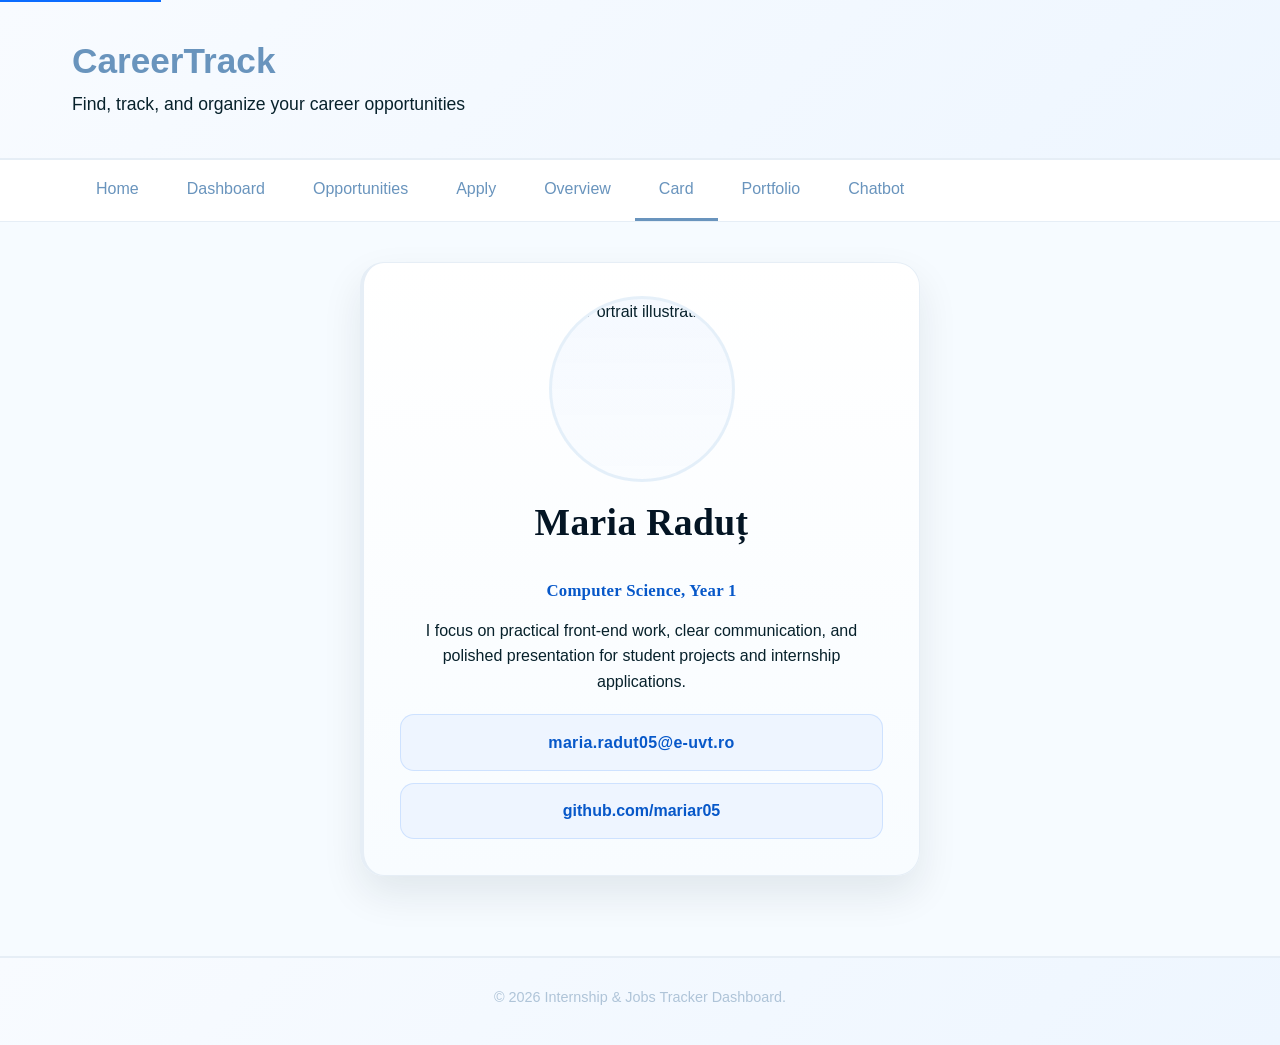
==== card.html @ cef5a026 "Add files via upload" ====
<!doctype html>
<html lang="en">
<head>
    <meta charset="UTF-8">
    <meta name="viewport" content="width=device-width, initial-scale=1.0">
    <title>Business Card - CareerTrack</title>
    <link rel="stylesheet" href="styles.css">
    <link rel="stylesheet" href="card.css">
</head>
<body class="card-page">
    <a href="#main-content" class="skip-link">Skip to main content</a>

    <header>
        <div class="container">
            <p class="site-title">CareerTrack</p>
            <p class="tagline">Find, track, and organize your career opportunities</p>
        </div>
    </header>

    <nav>
        <div class="container">
            <ul class="nav-list">
                <li><a href="index.html">Home</a></li>
                <li><a href="dashboard.html">Dashboard</a></li>
                <li><a href="jobs.html">Opportunities</a></li>
                <li><a href="contact.html">Apply</a></li>
                <li><a href="overview.html">Overview</a></li>
                <li><a href="card.html" class="active">Card</a></li>
                <li><a href="portfolio.html">Portfolio</a></li>
                <li><a href="chatbot.html">Chatbot</a></li>
            </ul>
        </div>
    </nav>

    <main id="main-content" class="card-page">
        <div class="container">
            <section class="card-shell" id="main-card">
                <img src="assets/card-avatar.png" alt="Portrait illustration" class="card-photo" style="box-shadow: 0 0 0 3px rgba(119, 173, 223, 0.18);">
                <h1 class="card-title" id="fullname">Maria Raduț</h1>
                <h2 class="card-subtitle">Computer Science, Year 1</h2>
                <p>I focus on practical front-end work, clear communication, and polished presentation for student projects and internship applications.</p>
                <div class="card-links">
                    <a href="mailto:maria.radut05@e-uvt.ro" class="card-email" id="email-link">maria.radut05@e-uvt.ro</a>
                    <a href="https://github.com/mariar05" class="card-github" id="github-link" target="_blank" rel="noopener noreferrer">github.com/mariar05</a>
                </div>
            </section>
        </div>
    </main>

    <footer>
        <div class="container">
            <p>&copy; 2026 Internship & Jobs Tracker Dashboard.</p>
        </div>
    </footer>
</body>
</html>
---- styles.css ----
* {
    margin: 0;
    padding: 0;
    box-sizing: border-box;
}

html {
    scroll-behavior: smooth;
}

body {
    font-family: 'Segoe UI', Tahoma, Geneva, Verdana, sans-serif;
    font-size: 16px;
    line-height: 1.6;
    color: #4a5f6f;
    background-color: #f5f7fa;
}

h1 {
    --accent: #b8c7d8;
    --accent-strong: #94a8bc;
    color: #2c4563;
    margin-bottom: 0.5rem;
}

h2 {
    font-size: 2rem;
    font-weight: 700;
    color: #34527a;
    margin-top: 2rem;
    margin-bottom: 1rem;
}

h3 {
    font-size: 1.5rem;
    font-weight: 600;
    color: #5a8bb5;
    margin-top: 1.5rem;
    margin-bottom: 0.75rem;
}

h4 {
    font-size: 1.1rem;
    font-weight: 600;
    color: #5a8bb5;
    margin-top: 1rem;
    margin-bottom: 0.5rem;
}

p {
    margin-bottom: 1rem;
    color: #5a6f7f;
}

a {
    color: #5a8bb5;
    text-decoration: none;
    transition: color 0.2s ease;
}

a:hover,
a:focus {
    color: #3d6b98;
    text-decoration: underline;
}

a:focus {
    outline: 2px solid #5a8bb5;
    outline-offset: 2px;
}

.skip-link {
    position: absolute;
    top: -40px;
    left: 0;
    background: #5a8bb5;
    color: white;
    padding: 8px;
    text-decoration: none;
    z-index: 100;
    border-radius: 0;
}

.skip-link:focus {
    top: 0;
}

.main-jump-wrap {
    padding-top: 0.75rem;
}

.main-jump-btn {
    display: inline-block;
    padding: 0.6rem 1rem;
    border: 1px solid #5a8bb5;
    border-radius: 4px;
    background-color: rgba(90, 139, 181, 0.15);
    color: #cbd7e3;
    font-weight: 600;
    text-decoration: none;
}

.main-jump-btn:hover {
    background-color: rgba(90, 139, 181, 0.25);
    text-decoration: none;
}

.main-jump-btn:focus {
    outline: 2px solid #9ecbf0;
    outline-offset: 2px;
}


.container {
    max-width: 1200px;
    margin: 0 auto;
    padding: 0 2rem;
}


header {
    background: linear-gradient(135deg, #e8f0f8 0%, #d4e5f0 100%);
    color: #2c4563;
    padding: 2.5rem 0;
    border-bottom: 2px solid #5a8bb5;
}

header .site-title {
    color: #2c4563;
    font-size: 2.2rem;
    font-weight: 700;
    line-height: 1.2;
    margin-bottom: 0.5rem;
}

.tagline {
    font-size: 1.1rem;
    color: #5a7a8f;
    margin: 0;
}


nav {
    background-color: white;
    border-bottom: 2px solid #e8f0f8;
    position: sticky;
    top: 0;
    z-index: 50;
}

.nav-list {
    list-style: none;
    display: flex;
    flex-wrap: wrap;
    gap: 0;
}

.nav-list a {
    display: block;
    padding: 1rem 1.5rem;
    color: #5a8bb5;
    font-weight: 500;
    transition: background-color 0.15s ease, color 0.15s ease;
    text-decoration: none;
    border-bottom: 3px solid transparent;
}

.nav-list a:hover {
    background-color: #f5f7fa;
    text-decoration: none;
    color: #3d6b98;
}

.nav-list a:focus {
    outline: 2px solid #5a8bb5;
    outline-offset: -4px;
}

.nav-list a.active {
    background-color: transparent;
    border-bottom: 3px solid #5a8bb5;
    color: #2c4563;
    text-decoration: none;
}

main {
    padding: 2.5rem 0;
    min-height: calc(100vh - 300px);
}


.hero {
    background-color: white;
    padding: 2.5rem;
    border-radius: 4px;
    border: 1px solid #d0dce8;
    border-left: 4px solid #5a8bb5;
    margin-bottom: 2.5rem;
    box-shadow: 0 1px 3px rgba(0, 0, 0, 0.05);
}

.hero h2 {
    margin-top: 0;
    color: #34527a;
}


.features {
    margin-bottom: 2.5rem;
}

.feature-grid {
    display: grid;
    grid-template-columns: repeat(auto-fit, minmax(280px, 1fr));
    gap: 2rem;
    margin-top: 1.5rem;
}

.feature-card {
    background-color: white;
    padding: 2rem;
    border-radius: 4px;
    border: 1px solid #d0dce8;
    border-left: 4px solid #5a8bb5;
    transition: box-shadow 0.2s ease, transform 0.2s ease;
    box-shadow: 0 1px 3px rgba(0, 0, 0, 0.05);
}

.feature-card:hover {
    box-shadow: 0 4px 8px rgba(90, 139, 181, 0.15);
    transform: translateY(-2px);
}

.feature-card h3 {
    margin-top: 0;
    color: #5a8bb5;
}


.latest-updates {
    margin-bottom: 2.5rem;
}

.updates-list {
    display: grid;
    gap: 1.5rem;
}

.update-item {
    background-color: white;
    padding: 1.75rem;
    border-radius: 4px;
    border: 1px solid #d0dce8;
    border-left: 4px solid #5a8bb5;
    box-shadow: 0 1px 3px rgba(0, 0, 0, 0.05);
}

.update-item h3 {
    margin-top: 0;
    color: #34527a;
}

.update-item p {
    margin-bottom: 0.5rem;
}


.dashboard-overview {
    margin-bottom: 2.5rem;
}

.stats-grid {
    display: grid;
    grid-template-columns: repeat(auto-fit, minmax(200px, 1fr));
    gap: 1.5rem;
    margin-top: 1.5rem;
}

.stat-card {
    background: linear-gradient(135deg, #e8f0f8 0%, #d4e5f0 100%);
    color: #2c4563;
    padding: 2rem;
    border-radius: 4px;
    text-align: center;
    border: 1px solid #c0d5e8;
    box-shadow: 0 2px 4px rgba(90, 139, 181, 0.1);
}

.stat-number {
    font-size: 2.5rem;
    font-weight: 700;
    color: #5a8bb5;
    margin-bottom: 0.5rem;
}

.stat-label {
    font-size: 0.95rem;
    opacity: 1;
    color: #5a7a8f;
}

.dashboard-content {
    margin-bottom: 2.5rem;
}

.info-boxes {
    display: grid;
    grid-template-columns: repeat(auto-fit, minmax(250px, 1fr));
    gap: 1.5rem;
    margin-top: 1.5rem;
}

.info-box {
    background-color: white;
    padding: 1.75rem;
    border-radius: 4px;
    border: 1px solid #d0dce8;
    border-left: 4px solid #5a8bb5;
    box-shadow: 0 1px 3px rgba(0, 0, 0, 0.05);
}

.info-box h4 {
    margin-top: 0;
    color: #5a8bb5;
}


.tips-list {
    background-color: white;
    padding: 1.75rem;
    border-radius: 4px;
    border: 1px solid #d0dce8;
    border-left: 4px solid #5a8bb5;
    margin-top: 1.5rem;
    box-shadow: 0 1px 3px rgba(0, 0, 0, 0.05);
}

.tips-list li {
    margin-bottom: 1rem;
    color: #5a6f7f;
}


.opportunities-table-section {
    background-color: white;
    padding: 1.75rem;
    border-radius: 4px;
    border: 1px solid #d0dce8;
    box-shadow: 0 1px 3px rgba(0, 0, 0, 0.05);
    overflow-x: auto;
    margin-bottom: 2.5rem;
}

.opportunities-table {
    width: 100%;
    border-collapse: collapse;
    margin-top: 1rem;
}

.opportunities-table caption {
    text-align: left;
    padding: 1rem 0;
    font-weight: 600;
    color: #2c4563;
    font-size: 0.95rem;
}

.opportunities-table thead {
    background-color: #e8f0f8;
    color: #2c4563;
    border-bottom: 2px solid #5a8bb5;
}

.opportunities-table th {
    padding: 1rem;
    text-align: left;
    font-weight: 600;
    color: #2c4563;
    border: none;
}

.opportunities-table td {
    padding: 1rem;
    border-bottom: 1px solid #e0e5ec;
    color: #5a6f7f;
}

.opportunities-table tbody tr:hover {
    background-color: #f5f7fa;
}

.opportunities-table tbody tr:nth-child(even) {
    background-color: white;
}


.status-open {
    display: inline-block;
    background-color: #d4edda;
    color: #5a7a5f;
    padding: 0.3rem 0.7rem;
    border-radius: 0;
    font-size: 0.85rem;
    font-weight: 500;
}

.status-closing {
    display: inline-block;
    background-color: #fff3cd;
    color: #856404;
    padding: 0.3rem 0.7rem;
    border-radius: 0;
    font-size: 0.85rem;
    font-weight: 500;
}


.tips-container {
    display: grid;
    grid-template-columns: repeat(auto-fit, minmax(250px, 1fr));
    gap: 1.5rem;
    margin-top: 1.5rem;
}

.tip {
    background-color: white;
    padding: 1.5rem;
    border-radius: 4px;
    border: 1px solid #d0dce8;
    border-left: 4px solid #5a8bb5;
    box-shadow: 0 1px 3px rgba(0, 0, 0, 0.05);
}

.tip h4 {
    margin-top: 0;
    color: #5a8bb5;
}

.form-section {
    background-color: white;
    padding: 1.75rem;
    border-radius: 4px;
    border: 1px solid #d0dce8;
    box-shadow: 0 1px 3px rgba(0, 0, 0, 0.05);
    margin-bottom: 2.5rem;
}

.application-form {
    max-width: 600px;
}

fieldset {
    border: 1px solid #d0dce8;
    padding: 1.5rem;
    margin-bottom: 1.5rem;
    border-radius: 4px;
    background-color: #f5f7fa;
}

legend {
    font-size: 1.1rem;
    font-weight: 600;
    color: #2c4563;
    padding: 0 0.5rem;
}

.form-group {
    margin-bottom: 1.5rem;
}

label {
    display: block;
    margin-bottom: 0.5rem;
    font-weight: 500;
    color: #34527a;
}

.required {
    color: #c85a52;
    font-weight: 600;
}

input[type="text"],
input[type="email"],
input[type="tel"],
select,
textarea {
    width: 100%;
    padding: 0.75rem;
    border: 1px solid #d0dce8;
    border-radius: 2px;
    font-size: 1rem;
    font-family: inherit;
    transition: border-color 0.15s ease, box-shadow 0.15s ease;
    background-color: white;
    color: #5a6f7f;
}

input[type="text"]:focus,
input[type="email"]:focus,
input[type="tel"]:focus,
select:focus,
textarea:focus {
    outline: none;
    border-color: #5a8bb5;
    box-shadow: 0 0 0 3px rgba(90, 139, 181, 0.1);
}

textarea {
    resize: vertical;
    min-height: 120px;
}

.checkbox-group {
    display: flex;
    align-items: center;
}

.checkbox-group label {
    display: flex;
    align-items: center;
    margin-bottom: 0;
    font-weight: normal;
    margin-right: 1.5rem;
    color: #5a6f7f;
}

input[type="checkbox"] {
    margin-right: 0.5rem;
    width: 18px;
    height: 18px;
    cursor: pointer;
}

.form-actions {
    display: flex;
    gap: 1rem;
    margin-top: 2rem;
}

.btn {
    padding: 0.75rem 2rem;
    border: none;
    border-radius: 2px;
    font-size: 1rem;
    font-weight: 600;
    cursor: pointer;
    transition: background-color 0.15s ease, box-shadow 0.15s ease;
}

.btn:focus {
    outline: 2px solid #5a8bb5;
    outline-offset: 2px;
}

.btn:active {
    transform: none;
}

.btn-primary {
    background-color: #5a8bb5;
    color: white;
    box-shadow: 0 2px 4px rgba(90, 139, 181, 0.2);
}

.btn-primary:hover {
    background-color: #4a7ba5;
}

.btn-secondary {
    background-color: #e0e8f0;
    color: #34527a;
    box-shadow: 0 1px 2px rgba(0, 0, 0, 0.05);
}

.btn-secondary:hover {
    background-color: #d0dce8;
}

.form-note {
    font-size: 0.9rem;
    color: #8a9fab;
    margin-top: 1.5rem;
    padding-top: 1rem;
    border-top: 1px solid #d0dce8;
}

.contact-info {
    margin-bottom: 2.5rem;
}

.contact-methods {
    display: grid;
    grid-template-columns: repeat(auto-fit, minmax(250px, 1fr));
    gap: 1.5rem;
    margin-top: 1.5rem;
}

.contact-method {
    background-color: white;
    padding: 1.5rem;
    border-radius: 4px;
    border: 1px solid #d0dce8;
    box-shadow: 0 1px 3px rgba(0, 0, 0, 0.05);
}

.contact-method h4 {
    margin-top: 0;
    color: #5a8bb5;
}

.contact-method p {
    margin-bottom: 0;
    color: #5a6f7f;
}


footer {
    background: linear-gradient(135deg, #e8f0f8 0%, #d4e5f0 100%);
    color: #2c4563;
    text-align: center;
    padding: 1.75rem 0;
    margin-top: 2.5rem;
    border-top: 2px solid #5a8bb5;
}

footer p {
    margin-bottom: 0.5rem;
    color: #34527a;
}

footer p:last-child {
    font-size: 0.9rem;
    color: #5a7a8f;
}

body {
    color: #d8e1ea;
    background-color: #0f1720;
}

h1,
h2 {
    color: #e8f0f8;
}

h3,
h4 {
    color: #8fc2ec;
}

p,
label,
.stat-label,
.form-note,
.contact-method p,
.tips-list li,
.opportunities-table td,
.tagline {
    color: #b7c7d8;
}

a {
    color: #9ecbf0;
}

a:hover,
a:focus {
    color: #c2dff8;
}

a:focus,
.btn:focus,
.nav-list a:focus {
    outline-color: #9ecbf0;
}

.skip-link {
    background: #4a7ba5;
    color: #ffffff;
}

header {
    background: linear-gradient(135deg, #182633 0%, #1d3245 100%);
    color: #e8f0f8;
    border-bottom: 2px solid #4a7ba5;
}

header .site-title {
    color: #e8f0f8;
}

nav {
    background-color: #13202d;
    border-bottom: 1px solid #24394c;
}

.nav-list a {
    color: #9ecbf0;
}

.nav-list a:hover {
    background-color: #1a2b3b;
    color: #d5ebff;
}

.nav-list a.active {
    border-bottom-color: #8fc2ec;
    color: #e8f0f8;
}

.hero,
.feature-card,
.update-item,
.info-box,
.tips-list,
.opportunities-table-section,
.tip,
.form-section,
.contact-method {
    background-color: #162330;
    border-color: #24394c;
    box-shadow: 0 2px 10px rgba(0, 0, 0, 0.25);
}

.hero,
.feature-card,
.update-item,
.info-box,
.tips-list,
.tip {
    border-left-color: #4a7ba5;
}

.hero h2,
.update-item h3,
.opportunities-table caption,
legend {
    color: #e8f0f8;
}

.stat-card {
    background: linear-gradient(135deg, #1f3144 0%, #28445f 100%);
    color: #e8f0f8;
    border-color: #355573;
}

.stat-number {
    color: #9ecbf0;
}

.opportunities-table thead {
    background-color: #1e3346;
    border-bottom-color: #4a7ba5;
}

.opportunities-table th {
    color: #e8f0f8;
}

.opportunities-table td {
    border-bottom-color: #223648;
}

.opportunities-table tbody tr:hover {
    background-color: #1a2c3b;
}

.opportunities-table tbody tr:nth-child(even) {
    background-color: #142331;
}

.status-open {
    background-color: #1f6d44;
    color: #eafff2;
}

.status-closing {
    background-color: #8c6b1f;
    color: #fff6d8;
}

fieldset {
    border-color: #2a4257;
    background-color: #13202d;
}

input[type="text"],
input[type="email"],
input[type="tel"],
select,
textarea {
    background-color: #0f1b26;
    color: #d8e1ea;
    border-color: #2a4257;
}

input[type="text"]:focus,
input[type="email"]:focus,
input[type="tel"]:focus,
select:focus,
textarea:focus {
    border-color: #8fc2ec;
    box-shadow: 0 0 0 3px rgba(143, 194, 236, 0.18);
}

.required {
    color: #ff8b82;
}

.btn-primary {
    background-color: #4a7ba5;
    color: #f5fbff;
}

.btn-primary:hover {
    background-color: #5a8bb5;
}

.btn-secondary {
    background-color: #2a4257;
    color: #dce8f3;
}

.btn-secondary:hover {
    background-color: #355573;
}

.form-note {
    border-top-color: #2a4257;
}

footer {
    background: linear-gradient(135deg, #182633 0%, #1d3245 100%);
    color: #dbe7f2;
    border-top: 2px solid #4a7ba5;
}

footer p,
footer p:last-child {
    color: #c3d6e7;
}

@media (max-width: 768px) {
    h1 {
        font-size: 1.8rem;
    }

    h2 {
        font-size: 1.5rem;
    }

    h3 {
        font-size: 1.2rem;
    }

    .container {
        padding: 0 1rem;
    }

    .nav-list {
        gap: 0;
    }

    .nav-list a {
        padding: 0.75rem 1rem;
        font-size: 0.95rem;
    }

    main {
        padding: 1.5rem 0;
    }

    .hero,
    .feature-grid,
    .stats-grid,
    .info-boxes,
    .tips-container,
    .contact-methods {
        margin-bottom: 1.5rem;
    }

    .feature-grid,
    .stats-grid,
    .info-boxes,
    .tips-container,
    .contact-methods {
        grid-template-columns: 1fr;
    }

    .form-actions {
        flex-direction: column;
    }

    .btn {
        width: 100%;
    }

    .opportunities-table-section {
        padding: 1rem;
    }

    .opportunities-table {
        font-size: 0.9rem;
    }

    .opportunities-table th,
    .opportunities-table td {
        padding: 0.75rem;
    }

    .main-jump-btn {
        width: 100%;
        text-align: center;
    }
}

@media (max-width: 480px) {
    h1 {
        font-size: 1.5rem;
    }

    h2 {
        font-size: 1.25rem;
        margin-top: 1.5rem;
    }

    body {
        font-size: 15px;
    }

    header {
        padding: 1.5rem 0;
    }

    main {
        padding: 1rem 0;
    }

    fieldset {
        padding: 1rem;
        margin-bottom: 1rem;
    }

    .stat-number {
        font-size: 2rem;
    }
}

:root {
    --bg-0: #0b1118;
    --bg-1: #111a24;
    --bg-2: #162230;
    --line: #2b3f53;
    --line-soft: #233444;
    --text-strong: #edf3fa;
    --text: #c6d4e2;
    --text-soft: #9fb2c4;
    --accent: #9dc7ee;
    --accent-strong: #77addf;
}

body {
    font-family: "Trebuchet MS", "Gill Sans", "Segoe UI", sans-serif;
    font-size: 16px;
    line-height: 1.6;
    color: var(--text);
    background:
        radial-gradient(1200px 500px at 15% -10%, #1c2b3a 0%, transparent 60%),
        radial-gradient(1000px 450px at 85% -15%, #17293a 0%, transparent 58%),
        var(--bg-0);
}

h1,
h2,
h3,
h4,
legend {
    font-family: "Palatino Linotype", "Book Antiqua", Palatino, serif;
    letter-spacing: 0.25px;
    line-height: 1.3;
}

h1,
h2 {
    color: var(--text-strong);
}

h3,
h4,
.nav-list a.active,
.hero h2,
.update-item h3,
.opportunities-table caption {
    color: var(--accent);
}

p,
label,
.stat-label,
.form-note,
.contact-method p,
.tips-list li,
.opportunities-table td,
.tagline {
    color: #a8bccf;
}

header,
footer {
    background: linear-gradient(135deg, #121c27 0%, #172533 100%);
    border-color: var(--line);
}

nav {
    background-color: rgba(18, 29, 40, 0.92);
    border-bottom: 1px solid var(--line);
    backdrop-filter: blur(6px);
}

.nav-list a {
    color: #b8d5ee;
    border-bottom-color: transparent;
}

.nav-list a:hover {
    background-color: rgba(119, 173, 223, 0.09);
    color: #d8ebfb;
}

.nav-list a.active {
    border-bottom-color: var(--accent-strong);
}

.hero,
.feature-card,
.update-item,
.info-box,
.tips-list,
.opportunities-table-section,
.tip,
.form-section,
.contact-method,
.stat-card,
fieldset {
    background: linear-gradient(180deg, rgba(27, 40, 54, 0.95) 0%, rgba(22, 34, 47, 0.95) 100%);
    border: 1px solid var(--line-soft);
    box-shadow: 0 10px 24px rgba(4, 9, 14, 0.26);
}

.hero,
.feature-card,
.update-item,
.info-box,
.tips-list,
.tip {
    border-left: 3px solid var(--accent-strong);
}

.feature-card:hover {
    box-shadow: 0 14px 28px rgba(7, 14, 21, 0.32);
}

.opportunities-table thead {
    background-color: #1a2a3a;
    border-bottom-color: var(--accent-strong);
}

.opportunities-table th {
    color: #dbe9f6;
}

.opportunities-table td {
    border-bottom-color: #273a4d;
}

.opportunities-table tbody tr:hover {
    background-color: #1a2b3a;
}

.opportunities-table tbody tr:nth-child(even) {
    background-color: #142230;
}

input[type="text"],
input[type="email"],
input[type="tel"],
select,
textarea {
    background-color: #0f1a25;
    color: #deebf8;
    border: 1px solid #35506a;
}

input[type="text"]:focus,
input[type="email"]:focus,
input[type="tel"]:focus,
select:focus,
textarea:focus {
    border-color: var(--accent);
    box-shadow: 0 0 0 3px rgba(157, 199, 238, 0.22);
}

.btn-primary {
    background: linear-gradient(180deg, #78afdf 0%, #5f98cb 100%);
    color: #f6fbff;
}

.btn-primary:hover {
    background: linear-gradient(180deg, #89bae6 0%, #699fd0 100%);
}

.btn-secondary {
    background: #2a3e53;
    color: #d4e3f2;
}

.btn-secondary:hover {
    background: #334b63;
}

footer p,
footer p:last-child {
    color: #afc4d8;
}

header,
footer {
    background: linear-gradient(135deg, #111b26 0%, #162535 100%);
}

.hero,
.feature-card,
.update-item,
.info-box,
.tips-list,
.tip {
    border-left-color: #6ea7da;
}

.opportunities-table thead {
    border-bottom-color: #6ea7da;
}

.status-open {
    background-color: #1f5f4d;
    color: #e7fff6;
}

.status-closing {
    background-color: #3b4f68;
    color: #e8f1fb;
}

.btn-primary {
    background: linear-gradient(180deg, #77addf 0%, #5e95c7 100%);
}

.btn-primary:hover {
    background: linear-gradient(180deg, #86bae8 0%, #6aa1d1 100%);
}


body {
    background:
        radial-gradient(1100px 460px at 18% -10%, #1a2531 0%, transparent 62%),
        radial-gradient(900px 420px at 82% -12%, #182432 0%, transparent 60%),
        #0c131b;
}

.nav-list a {
    color: #c3cfdb;
}

.nav-list a:hover {
    background-color: rgba(148, 168, 188, 0.12);
    color: #e1e9f1;
}

.nav-list a.active,
h3,
h4,
.hero h2,
.update-item h3,
.opportunities-table caption {
    color: #cbd7e3;
}

.hero,
.feature-card,
.update-item,
.info-box,
.tips-list,
.tip {
    border-left-color: #748ca4;
}

.opportunities-table thead {
    border-bottom-color: #748ca4;
}


.opportunities-table thead {
    background-color: #a6bedc;
}

.opportunities-table tbody tr:nth-child(odd) {
    background-color: #ffffff;
}

.opportunities-table tbody tr:nth-child(even) {
    background-color: #fbfdff;
}

.opportunities-table tbody tr:hover {
    background-color: #eef6ff;
}

.opportunities-table td {
    color: var(--text);
    border-bottom-color: #e6eef6;
}


.btn-primary {
    background: linear-gradient(180deg, #5f7387 0%, #4e6072 100%);
    border-color: rgba(226, 235, 244, 0.18);
}

.btn-primary:hover {
    background: linear-gradient(180deg, #6a8096 0%, #576b80 100%);
    box-shadow: 0 0 0 1px rgba(212, 223, 234, 0.22), 0 8px 20px rgba(9, 19, 29, 0.35);
}

.btn-secondary {
    background: #2f3c4a;
    border-color: #4b6176;
    color: #d7e1ec;
}

.btn-secondary:hover {
    background: #3a4959;
}

.status-open {
    background-color: #1f6d44;
    color: #eafff2;
}

.status-closing {
    background-color: #8c6b1f;
    color: #fff6d8;
}

.opportunities-table caption {
    caption-side: top;
    text-align: left;
    padding: 0 0 0.65rem;
    font-family: "Trebuchet MS", "Gill Sans", "Segoe UI", sans-serif;
    font-size: 1.12rem;
    font-weight: 600;
    line-height: 1.35;
    letter-spacing: 0;
    color: #b2c0d0;
}

.opportunities-table {
    margin-top: 0;
}

.form-section {
    max-width: 760px;
    margin-left: auto;
    margin-right: auto;
}

.application-form {
    max-width: 100%;
    margin-left: auto;
    margin-right: auto;
}

input[type="text"]:focus,
input[type="email"]:focus,
input[type="tel"]:focus,
select:focus,
textarea:focus {
    border-color: #9db0c4;
    box-shadow: 0 0 0 3px rgba(157, 176, 196, 0.2);
}

:root {
    --bg-0: #ffffff;
    --bg-1: #f6fbff;
    --bg-2: #f0f6fb;
    --line: #e6eef6;
    --line-soft: #f0f6fb;
    --text-strong: #0f2430;
    --text: #223241;
    --text-soft: #456f91;
    --accent: #0b6cff;
    --accent-strong: #0758c9;
}

body {
    background: var(--bg-1);
    color: var(--text);
    background-image: none !important;
}

header, footer {
    background: linear-gradient(135deg, #f8fbff 0%, #eef6ff 100%);
    color: var(--text-strong);
    border-color: var(--line);
}

nav {
    background-color: #ffffff;
    border-bottom-color: var(--line);
    color: var(--text);
    backdrop-filter: none;
}

.nav-list a {
    color: var(--accent);
}

.nav-list a:hover {
    background-color: #d3e5f8;
    color: var(--accent-strong);
}

.nav-list a.active {
    border-bottom-color: var(--accent);
    color: var(--text-strong);
}

.hero,
.feature-card,
.update-item,
.info-box,
.tips-list,
.opportunities-table-section,
.tip,
.form-section,
.contact-method,
.stat-card,
fieldset {
    background: #ffffff;
    border: 1px solid var(--line);
    box-shadow: 0 6px 18px rgba(16,30,45,0.06);
}

.hero,
.feature-card,
.update-item,
.info-box,
.tips-list,
.tip {
    border-left-color: var(--accent);
}

a {
    color: var(--accent);
}

a:hover,
a:focus {
    color: var(--accent-strong);
}

.btn-primary {
    background: linear-gradient(180deg, var(--accent) 0%, var(--accent-strong) 100%);
    color: #ffffff;
    box-shadow: 0 6px 18px rgba(11,108,255,0.12);
}

.btn-secondary {
    background: #f0f6fb;
    color: var(--text-strong);
}

input[type="text"],
input[type="email"],
input[type="tel"],
select,
textarea {
    background-color: #ffffff;
    color: var(--text);
    border: 1px solid var(--line);
    box-shadow: none;
}

.skip-link {
    background: var(--accent);
    color: #ffffff;
}

footer p {
    color: var(--text-soft);
}

.opportunities-table thead {
    background-color: #f0f6fb;
    border-bottom-color: var(--accent);
}

:root {
    --text-strong: #041524; 
    --text: #07212b;        
    --text-soft: #394f59;   
}

p,
label,
.stat-label,
.form-note,
.contact-method p,
.tips-list li,
.opportunities-table td,
.tagline {
    color: var(--text);
}

.opportunities-table th {
    color: var(--text-strong);
}

.nav-list a {
    color: var(--text);
}

.nav-list a:hover {
    color: var(--accent-strong);
}


input[type="text"],
input[type="email"],
input[type="tel"],
select,
textarea {
    color: var(--text);
}


.btn-secondary {
    color: var(--text-strong);
}

header .site-title,
.site-title {
    color: var(--accent-strong) !important;
}

.form-section legend,
fieldset legend {
    color: var(--text-strong);
}


:root {
    --contact-text: var(--text);
}

.contact-method p {
    color: var(--contact-text) !important;
}

.form-section legend,
fieldset legend {
    color: var(--contact-text) !important;
}

body.overview-page {
    background:
        radial-gradient(1000px 420px at 15% -10%, rgba(11, 108, 255, 0.12) 0%, transparent 60%),
        radial-gradient(900px 380px at 85% -12%, rgba(7, 88, 201, 0.08) 0%, transparent 58%),
        #f6fbff;
}

body.overview-page .overview-layout {
    display: grid;
    grid-template-columns: 1.15fr 0.95fr;
    gap: 1rem;
    align-items: stretch;
    margin-bottom: 1.5rem;
}

body.overview-page .overview-grid {
    display: grid;
    grid-template-columns: repeat(2, minmax(0, 1fr));
    gap: 1rem;
}

body.overview-page .profile-panel,
body.overview-page .overview-panel,
body.overview-page .skills-panel,
body.overview-page .projects-panel,
body.overview-page .contact-panel {
    background: linear-gradient(180deg, #ffffff 0%, #f8fcff 100%);
    border: 1px solid var(--line);
    border-radius: 12px;
    box-shadow: 0 14px 30px rgba(16, 30, 45, 0.07);
    padding: 1.5rem;
}

body.overview-page .overview-card,
body.overview-page .badge,
body.overview-page .skill-pill {
    border-radius: 999px;
}

body.overview-page .overview-card {
    background: #ffffff;
    border: 1px solid var(--line-soft);
    border-radius: 12px;
    box-shadow: 0 10px 22px rgba(16, 30, 45, 0.06);
    padding: 0.95rem;
}

body.overview-page .overview-card.featured {
    border-color: rgba(11, 108, 255, 0.22);
    background: linear-gradient(180deg, #f8fbff 0%, #edf4ff 100%);
}

body.overview-page .overview-cards,
body.overview-page .overview-badges,
body.overview-page .contact-list {
    display: flex;
    flex-wrap: wrap;
    gap: 0.5rem;
}

body.overview-page .overview-cards {
    display: grid;
    grid-template-columns: repeat(2, minmax(0, 1fr));
    align-items: start;
    gap: 0.75rem;
}

body.overview-page .overview-cards .overview-card {
    width: 100%;
}

body.overview-page .badge,
body.overview-page .skill-pill {
    display: inline-flex;
    align-items: center;
    padding: 0.4rem 0.7rem;
    background: #eef5ff;
    border: 1px solid rgba(11, 108, 255, 0.12);
    color: var(--accent-strong);
    font-weight: 600;
}

body.card-page {
    background:
        radial-gradient(900px 380px at 50% -10%, rgba(11, 108, 255, 0.10) 0%, transparent 55%),
        #f6fbff;
}

body.card-page .card-shell {
    max-width: 560px;
    margin: 0 auto;
    padding: 2.25rem;
    border-radius: 24px;
    background: linear-gradient(180deg, #ffffff 0%, #f8fcff 100%);
    border: 1px solid var(--line);
    box-shadow: 0 18px 40px rgba(16, 30, 45, 0.09);
    text-align: center;
}

body.card-page .card-photo {
    width: 180px;
    height: 180px;
    object-fit: contain;
    margin: 0 auto 1.25rem;
    display: block;
}

body.card-page .card-title {
    font-size: clamp(2rem, 4vw, 2.35rem);
    margin-bottom: 0.35rem;
    color: var(--text-strong);
}

body.card-page .card-subtitle {
    font-size: 1.05rem;
    color: var(--accent-strong);
    margin-bottom: 1rem;
}

body.card-page .card-links {
    display: flex;
    flex-direction: column;
    gap: 0.75rem;
    margin-top: 1.25rem;
}

body.card-page .card-links a {
    display: inline-flex;
    justify-content: center;
    align-items: center;
    padding: 0.9rem 1rem;
    border-radius: 14px;
    background: #eef5ff;
    border: 1px solid rgba(11, 108, 255, 0.14);
    color: var(--accent-strong);
    font-weight: 600;
}

body.card-page .card-links a:hover,
body.card-page .card-links a:focus {
    background: #e0edff;
    color: var(--accent-strong);
}

body.chatbot-page {
    background:
        radial-gradient(1000px 430px at 20% -12%, rgba(11, 108, 255, 0.12) 0%, transparent 60%),
        radial-gradient(850px 360px at 85% -10%, rgba(7, 88, 201, 0.08) 0%, transparent 55%),
        #f6fbff;
}

body.chatbot-page .chatbot-shell {
    display: grid;
    grid-template-columns: minmax(0, 1.35fr) minmax(260px, 0.75fr);
    gap: 1.5rem;
    align-items: start;
}

body.chatbot-page .chatbot-window,
body.chatbot-page .chatbot-sidebar {
    background: linear-gradient(180deg, #ffffff 0%, #f8fcff 100%);
    border: 1px solid var(--line);
    border-radius: 22px;
    box-shadow: 0 14px 30px rgba(16, 30, 45, 0.07);
    padding: 1.5rem;
}

body.chatbot-page .chatbot-feed {
    min-height: 320px;
    padding: 1rem;
    border-radius: 18px;
    border: 1px solid var(--line-soft);
    background: #fafdff;
}

body.chatbot-page .message {
    max-width: 92%;
    padding: 0.9rem 1rem;
    border-radius: 18px;
    border: 1px solid var(--line-soft);
    background: #ffffff;
    box-shadow: 0 10px 18px rgba(16, 30, 45, 0.05);
    margin-bottom: 1.2rem;
}

body.chatbot-page .message.user {
    margin-left: auto;
    background: linear-gradient(180deg, #5a8bb5 0%, #4a7aa3 100%);
    border-color: #5a8bb5;
    color: #ffffff;
}

body.chatbot-page .message.user .message-label,
body.chatbot-page .message.user p {
    color: #ffffff;
}

body.chatbot-page .message.bot {
    margin-right: auto;
    background: #f9fafb;
    border-color: #e5e7eb;
}

body.chatbot-page .message-label {
    color: var(--accent-strong);
    font-weight: 700;
}

body.chatbot-page .chatbot-form {
    margin-top: 1rem;
}

body.chatbot-page .chatbot-form textarea {
    min-height: 120px;
    resize: vertical;
    border-radius: 16px;
    background: #ffffff;
}

body.chatbot-page .form-row {
    display: flex;
    flex-wrap: wrap;
    gap: 0.75rem;
    margin-top: 0.9rem;
}

body.chatbot-page .chatbot-sidebar {
    position: sticky;
    top: 5.5rem;
}

body.chatbot-page .suggested-questions {
    display: grid;
    gap: 0.75rem;
    margin-top: 1rem;
}

body.chatbot-page .question-chip {
    width: 100%;
    justify-content: flex-start;
    text-align: left;
    padding: 0.9rem 1rem;
    border-radius: 14px;
    background: #eef5ff;
    border: 1px solid rgba(11, 108, 255, 0.14);
    color: var(--accent-strong);
}

body.chatbot-page .question-chip:hover {
    background: #e3edfc;
}

body.chatbot-page .chatbot-meta {
    display: flex;
    flex-wrap: wrap;
    gap: 0.6rem;
    margin-top: 1rem;
}

body.chatbot-page .meta-pill {
    display: inline-flex;
    align-items: center;
    padding: 0.4rem 0.75rem;
    border-radius: 999px;
    background: #eef5ff;
    border: 1px solid rgba(11, 108, 255, 0.12);
    color: var(--accent-strong);
    font-weight: 600;
}

body.chatbot-page .btn-primary {
    box-shadow: 0 10px 22px rgba(11, 108, 255, 0.16);
}

@media (max-width: 980px) {
    body.overview-page .overview-layout,
    body.chatbot-page .chatbot-shell {
        grid-template-columns: 1fr;
    }

    body.overview-page .overview-grid {
        grid-template-columns: repeat(2, minmax(0, 1fr));
    }

    body.overview-page .overview-cards {
        grid-template-columns: 1fr;
    }

    body.chatbot-page .chatbot-sidebar {
        position: static;
    }
}

@media (max-width: 720px) {
    body.overview-page .overview-grid {
        grid-template-columns: 1fr;
    }

    body.card-page .card-shell,
    body.chatbot-page .chatbot-window,
    body.chatbot-page .chatbot-sidebar,
    body.overview-page .profile-panel,
    body.overview-page .overview-panel,
    body.overview-page .skills-panel,
    body.overview-page .projects-panel,
    body.overview-page .contact-panel {
        padding: 1.25rem;
    }

    body.card-page .card-photo {
        width: 150px;
        height: 150px;
    }
}


:root {
    --contact-text: #6994bd;
}

.contact-method p,
.contact-method p a,
.form-section legend,
fieldset legend {
    color: var(--contact-text) !important;
}

header .site-title {
    color: var(--contact-text) !important;
}

.nav-list a {
    color: var(--contact-text);
}

.nav-list a:hover,
.nav-list a:focus {
    color: var(--contact-text);
    background-color: rgba(34, 50, 65, 0.04);
}

.nav-list a.active {
    color: var(--contact-text);
    border-bottom-color: var(--contact-text);
}

.btn-primary {
    background: linear-gradient(180deg, var(--contact-text) 0%, rgba(34, 50, 65, 0.9) 100%);
    border-color: var(--contact-text);
    color: #ffffff;
}

.btn-primary:hover {
    filter: brightness(1.05);
}

.hero,
.feature-card,
.update-item,
.info-box,
.tips-list,
.tip {
    border-left-color: var(--contact-text) !important;
}

.opportunities-table thead {
    background-color: #fbfdff;
    border-bottom-color: var(--contact-text);
}

.opportunities-table th,
.opportunities-table caption {
    color: var(--contact-text);
}


label,
legend {
    color: var(--contact-text);
}
---- card.css ----
.card-page .card-shell {
    gap: 0;
}

.card-page .card-shell p {
    margin-bottom: 1rem;
}

.card-page .card-title {
    font-size: 2.15rem;
    margin-bottom: 0.35rem;
}

.card-page .card-subtitle {
    font-size: 1.1rem;
    margin-bottom: 0.95rem;
}

.card-page .card-links a {
    word-break: break-word;
}

.card-page #main-card {
    border-left-width: 4px;
}

.card-page #fullname {
    letter-spacing: 0.01em;
}

.card-page #email-link {
    letter-spacing: 0.02em;
}

.card-page #github-link {
    font-style: normal;
}

.card-page .card-photo {
    background: linear-gradient(180deg, rgba(11, 108, 255, 0.04) 0%, rgba(11, 108, 255, 0.01) 100%);
    width: 140px;
    height: 140px;
    border-radius: 50%;
    object-fit: cover;
    object-position: center;
    display: block;
    transition: transform 220ms ease;
    will-change: transform;
}

.card-page .card-photo:hover {
    transform: scale(1.08);
}
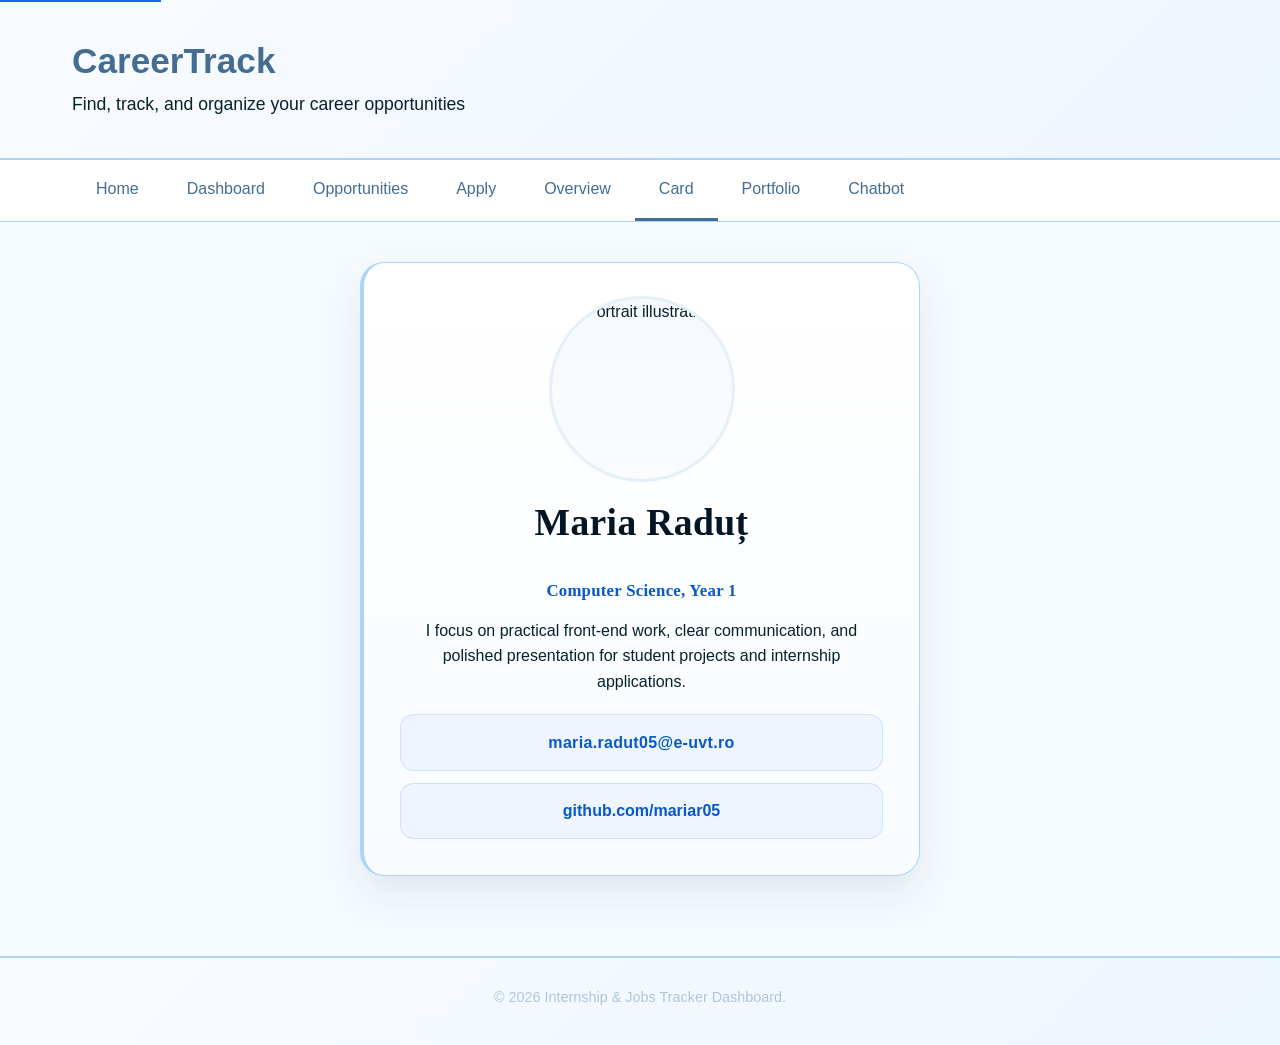
==== commit 89b6e219: "Update card.html" ====
--- a/card.html
+++ b/card.html
@@ -4,6 +4,7 @@
     <meta charset="UTF-8">
     <meta name="viewport" content="width=device-width, initial-scale=1.0">
     <title>Business Card - CareerTrack</title>
+    <meta name="description" content="Card de contact profesional pentru studenti: link către email și GitHub, scurtă prezentare și rolul curent.">
     <link rel="stylesheet" href="styles.css">
     <link rel="stylesheet" href="card.css">
 </head>
@@ -53,4 +54,4 @@
         </div>
     </footer>
 </body>
-</html>+</html>
--- a/styles.css
+++ b/styles.css
@@ -13,7 +13,7 @@
     font-family: 'Segoe UI', Tahoma, Geneva, Verdana, sans-serif;
     font-size: 16px;
     line-height: 1.6;
-    color: #4a5f6f;
+    color: #2f4253;
     background-color: #f5f7fa;
 }
 
@@ -35,7 +35,7 @@
 h3 {
     font-size: 1.5rem;
     font-weight: 600;
-    color: #5a8bb5;
+    color: #3c6f9c;
     margin-top: 1.5rem;
     margin-bottom: 0.75rem;
 }
@@ -50,7 +50,7 @@
 
 p {
     margin-bottom: 1rem;
-    color: #5a6f7f;
+    color: #405463;
 }
 
 a {
@@ -96,7 +96,7 @@
     border: 1px solid #5a8bb5;
     border-radius: 4px;
     background-color: rgba(90, 139, 181, 0.15);
-    color: #cbd7e3;
+    color: #27455f;
     font-weight: 600;
     text-decoration: none;
 }
@@ -136,7 +136,7 @@
 
 .tagline {
     font-size: 1.1rem;
-    color: #5a7a8f;
+    color: #456075;
     margin: 0;
 }
 
@@ -159,7 +159,7 @@
 .nav-list a {
     display: block;
     padding: 1rem 1.5rem;
-    color: #5a8bb5;
+    color: #426f96;
     font-weight: 500;
     transition: background-color 0.15s ease, color 0.15s ease;
     text-decoration: none;
@@ -203,6 +203,165 @@
 .hero h2 {
     margin-top: 0;
     color: #34527a;
+}
+
+.section-kicker {
+    display: inline-block;
+    margin-bottom: 0.75rem;
+    padding: 0.25rem 0.65rem;
+    border-radius: 999px;
+    background: rgba(90, 139, 181, 0.12);
+    color: #34527a;
+    font-size: 0.8rem;
+    font-weight: 700;
+    letter-spacing: 0.08em;
+    text-transform: uppercase;
+}
+
+.home-spotlight {
+    display: grid;
+    grid-template-columns: minmax(0, 1fr) minmax(280px, 0.9fr);
+    gap: 1.5rem;
+    align-items: center;
+    background: linear-gradient(135deg, #ffffff 0%, #eef5fb 100%);
+    padding: 2rem;
+    border-radius: 4px;
+    border: 1px solid #d0dce8;
+    border-left: 4px solid #5a8bb5;
+    margin-bottom: 2.5rem;
+    box-shadow: 0 1px 3px rgba(0, 0, 0, 0.05);
+    overflow: hidden;
+}
+
+.spotlight-copy p:last-child {
+    margin-bottom: 0;
+}
+
+.spotlight-pills {
+    display: flex;
+    flex-wrap: wrap;
+    gap: 0.75rem;
+    margin-top: 1.25rem;
+}
+
+.spotlight-pill {
+    display: inline-flex;
+    align-items: center;
+    justify-content: center;
+    min-height: 2.5rem;
+    padding: 0 1rem;
+    border-radius: 999px;
+    background: #e8f0f8;
+    color: #34527a;
+    border: 1px solid #c6d8e8;
+    font-weight: 700;
+    letter-spacing: 0.02em;
+}
+
+.spotlight-visual {
+    position: relative;
+    min-height: 320px;
+    padding: 1rem;
+    border-radius: 20px;
+    background:
+        radial-gradient(circle at top right, rgba(90, 139, 181, 0.18), transparent 40%),
+        linear-gradient(180deg, #f8fbff 0%, #e7f0f8 100%);
+    border: 1px solid #c8d7e6;
+    isolation: isolate;
+}
+
+.spotlight-orbit {
+    position: absolute;
+    inset: 14% 8% 10% 8%;
+    border: 1px dashed rgba(90, 139, 181, 0.35);
+    border-radius: 28px;
+    transform: rotate(-4deg);
+}
+
+.spotlight-card {
+    position: absolute;
+    background: rgba(255, 255, 255, 0.94);
+    backdrop-filter: blur(6px);
+    border: 1px solid #d0dce8;
+    border-radius: 18px;
+    box-shadow: 0 8px 18px rgba(42, 67, 99, 0.08);
+}
+
+.spotlight-main-card {
+    left: 10%;
+    right: 18%;
+    top: 18%;
+    padding: 1.35rem;
+}
+
+.spotlight-main-card::after {
+    content: '';
+    display: block;
+    height: 10px;
+    margin-top: 0.9rem;
+    border-radius: 999px;
+    background: linear-gradient(90deg, #5a8bb5 0%, #88b6d8 58%, #d5e7f5 100%);
+}
+
+.spotlight-card-label,
+.spotlight-mini-label {
+    margin-bottom: 0.3rem;
+    color: #5a7a8f;
+    font-size: 0.9rem;
+}
+
+.spotlight-card-value,
+.spotlight-mini-value {
+    color: #2c4563;
+    font-weight: 700;
+}
+
+.spotlight-card-value {
+    font-size: clamp(1.8rem, 3vw, 2.5rem);
+}
+
+.spotlight-card-note {
+    margin-bottom: 0;
+}
+
+.spotlight-mini-card {
+    width: 42%;
+    padding: 0.9rem 1rem;
+}
+
+.spotlight-top-card {
+    right: 4%;
+    top: 8%;
+}
+
+.spotlight-bottom-card {
+    left: 4%;
+    bottom: 8%;
+}
+
+.spotlight-visual::before,
+.spotlight-visual::after {
+    content: '';
+    position: absolute;
+    border-radius: 999px;
+    opacity: 0.75;
+    z-index: -1;
+}
+
+.spotlight-visual::before {
+    width: 92px;
+    height: 92px;
+    right: 8%;
+    bottom: 10%;
+    background: radial-gradient(circle, rgba(90, 139, 181, 0.32) 0%, rgba(90, 139, 181, 0.08) 65%, transparent 68%);
+}
+
+.spotlight-visual::after {
+    width: 54px;
+    height: 54px;
+    left: 9%;
+    top: 10%;
+    background: radial-gradient(circle, rgba(44, 69, 99, 0.18) 0%, rgba(44, 69, 99, 0.05) 68%, transparent 70%);
 }
 
 
@@ -580,7 +739,7 @@
 
 .form-note {
     font-size: 0.9rem;
-    color: #8a9fab;
+    color: #526779;
     margin-top: 1.5rem;
     padding-top: 1rem;
     border-top: 1px solid #d0dce8;
@@ -612,7 +771,7 @@
 
 .contact-method p {
     margin-bottom: 0;
-    color: #5a6f7f;
+    color: #425565;
 }
 
 
@@ -632,11 +791,11 @@
 
 footer p:last-child {
     font-size: 0.9rem;
-    color: #5a7a8f;
+    color: #415b70;
 }
 
 body {
-    color: #d8e1ea;
+    color: #edf4fa;
     background-color: #0f1720;
 }
 
@@ -658,7 +817,7 @@
 .tips-list li,
 .opportunities-table td,
 .tagline {
-    color: #b7c7d8;
+    color: #dbe6f1;
 }
 
 a {
@@ -697,12 +856,12 @@
 }
 
 .nav-list a {
-    color: #9ecbf0;
+    color: #e8f4fc;
 }
 
 .nav-list a:hover {
     background-color: #1a2b3b;
-    color: #d5ebff;
+    color: #ffffff;
 }
 
 .nav-list a.active {
@@ -792,7 +951,7 @@
 select,
 textarea {
     background-color: #0f1b26;
-    color: #d8e1ea;
+    color: #edf4fa;
     border-color: #2a4257;
 }
 
@@ -820,7 +979,7 @@
 
 .btn-secondary {
     background-color: #2a4257;
-    color: #dce8f3;
+    color: #f2f8fd;
 }
 
 .btn-secondary:hover {
@@ -829,6 +988,7 @@
 
 .form-note {
     border-top-color: #2a4257;
+    color: #e6eef6;
 }
 
 footer {
@@ -839,7 +999,7 @@
 
 footer p,
 footer p:last-child {
-    color: #c3d6e7;
+    color: #eef5fb;
 }
 
 @media (max-width: 768px) {
@@ -1004,7 +1164,7 @@
 .tips-list li,
 .opportunities-table td,
 .tagline {
-    color: #a8bccf;
+    color: #dbe6f1;
 }
 
 header,
@@ -1020,13 +1180,13 @@
 }
 
 .nav-list a {
-    color: #b8d5ee;
+    color: #e8f4fc;
     border-bottom-color: transparent;
 }
 
 .nav-list a:hover {
     background-color: rgba(119, 173, 223, 0.09);
-    color: #d8ebfb;
+    color: #ffffff;
 }
 
 .nav-list a.active {
@@ -1170,12 +1330,12 @@
 }
 
 .nav-list a {
-    color: #c3cfdb;
+    color: #48789d;
 }
 
 .nav-list a:hover {
     background-color: rgba(148, 168, 188, 0.12);
-    color: #e1e9f1;
+    color: #ffffff;
 }
 
 .nav-list a.active,
@@ -1184,7 +1344,7 @@
 .hero h2,
 .update-item h3,
 .opportunities-table caption {
-    color: #cbd7e3;
+    color: #3c6587;
 }
 
 .hero,
@@ -1294,13 +1454,13 @@
     --bg-0: #ffffff;
     --bg-1: #f6fbff;
     --bg-2: #f0f6fb;
-    --line: #e6eef6;
-    --line-soft: #f0f6fb;
-    --text-strong: #0f2430;
-    --text: #223241;
-    --text-soft: #456f91;
+    --line: #acd3fb;
+    --line-soft: #a6d1f5;
     --accent: #0b6cff;
     --accent-strong: #0758c9;
+    --text-strong: #041524;
+    --text: #07212b;
+    --text-soft: #394f59;
 }
 
 body {
@@ -1320,20 +1480,6 @@
     border-bottom-color: var(--line);
     color: var(--text);
     backdrop-filter: none;
-}
-
-.nav-list a {
-    color: var(--accent);
-}
-
-.nav-list a:hover {
-    background-color: #d3e5f8;
-    color: var(--accent-strong);
-}
-
-.nav-list a.active {
-    border-bottom-color: var(--accent);
-    color: var(--text-strong);
 }
 
 .hero,
@@ -1406,12 +1552,6 @@
     border-bottom-color: var(--accent);
 }
 
-:root {
-    --text-strong: #041524; 
-    --text: #07212b;        
-    --text-soft: #394f59;   
-}
-
 p,
 label,
 .stat-label,
@@ -1427,50 +1567,18 @@
     color: var(--text-strong);
 }
 
-.nav-list a {
-    color: var(--text);
-}
-
-.nav-list a:hover {
-    color: var(--accent-strong);
-}
-
-
-input[type="text"],
-input[type="email"],
-input[type="tel"],
-select,
-textarea {
-    color: var(--text);
-}
-
-
-.btn-secondary {
-    color: var(--text-strong);
-}
-
 header .site-title,
 .site-title {
     color: var(--accent-strong) !important;
 }
 
+.contact-method p {
+    color: var(--text) !important;
+}
+
 .form-section legend,
 fieldset legend {
-    color: var(--text-strong);
-}
-
-
-:root {
-    --contact-text: var(--text);
-}
-
-.contact-method p {
-    color: var(--contact-text) !important;
-}
-
-.form-section legend,
-fieldset legend {
-    color: var(--contact-text) !important;
+    color: var(--text-strong) !important;
 }
 
 body.overview-page {
@@ -1790,7 +1898,7 @@
 
 
 :root {
-    --contact-text: #6994bd;
+    --contact-text: #436d93;
 }
 
 .contact-method p,
